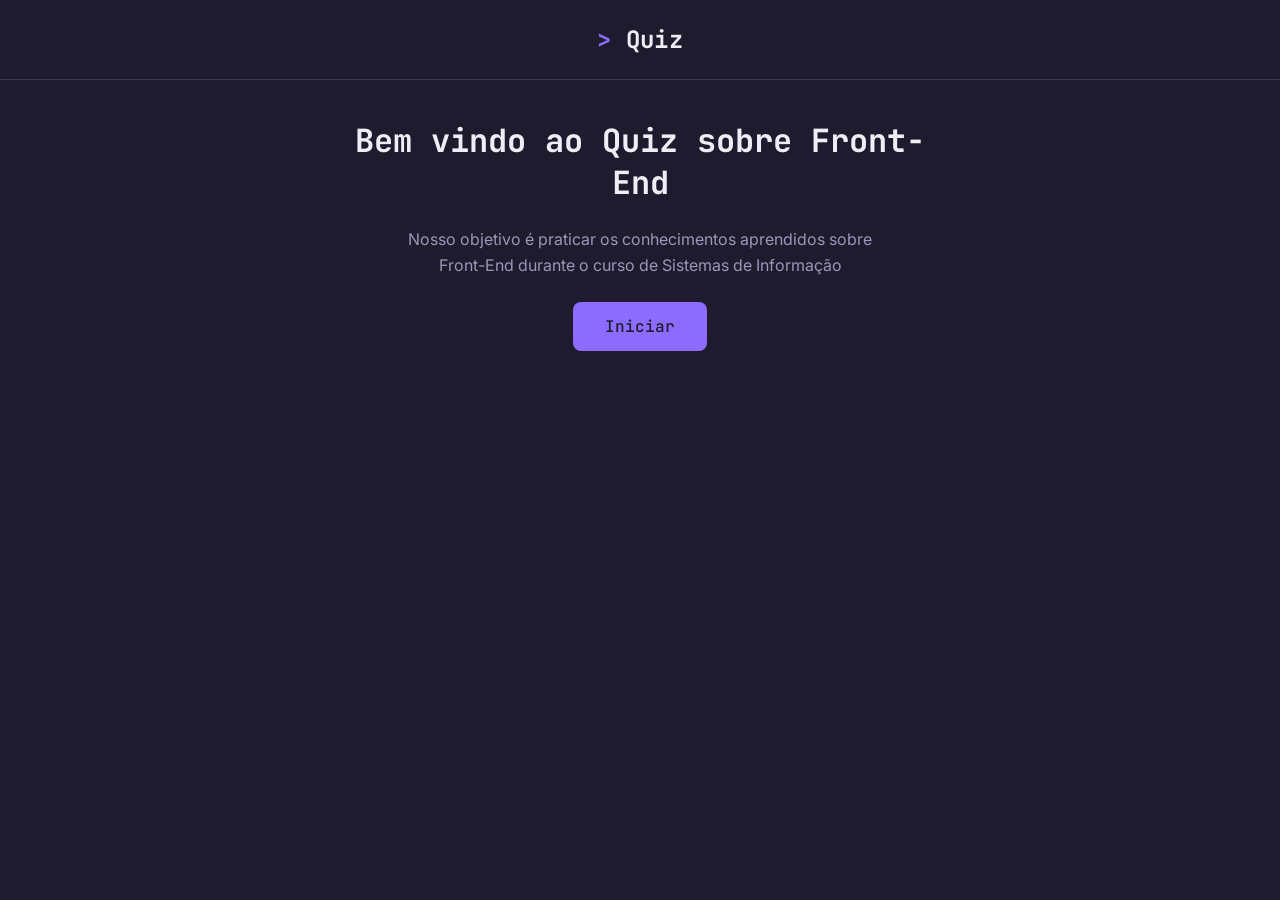
==== index.html @ 0540dd61 "Alpha 0.01 Arquivos que foram usados pra fazer o inicio do quiz" ====
<!DOCTYPE html>
<html lang="pt-BR">
<head>
    <meta charset="UTF-8">
    <meta name="viewport" content="width=device-width, initial-scale=1.0">
    <title>Quiz</title>
    <link rel="stylesheet" href="main.css">
</head>
<body>
    <header>
        <h1>Quiz</h1>
    </header>
    <main>
        <h1>Bem vindo ao Quiz sobre Front-End</h1>
        <p>Nosso objetivo é praticar os conhecimentos aprendidos sobre Front-End durante o curso de Sistemas de Informação</p>
        <button id="start-btn">Iniciar</button>
    </main>

    <script src="script.js"></script>
</body>
</html>
---- main.css ----
@import url('https://fonts.googleapis.com/css2?family=JetBrains+Mono:wght@400;500;700&family=Inter:wght@400;500;600;700&display=swap');

:root {
    --bg: #1E1B2E;
    --surface: #262238;
    --surface-2: #322C4A;
    --border: #3D3656;
    --text: #F0EDF7;
    --muted: #9C96B8;
    --accent: #8B6CFF;
    --accent-dim: #6247C9;
    --correct: #4ADE80;
    --wrong: #FB7185;
    --font-mono: 'JetBrains Mono', 'Courier New', monospace;
    --font-sans: 'Inter', 'Arial', sans-serif;
}

* {
    box-sizing: border-box;
    margin: 0;
    padding: 0;
}

body {
    background: var(--bg);
    color: var(--text);
    font-family: var(--font-sans);
    min-height: 100vh;
    display: flex;
    flex-direction: column;
    align-items: center;
}

/* ---------- Header ---------- */

header {
    width: 100%;
    padding: 1.5rem 1rem;
    text-align: center;
    border-bottom: 1px solid var(--border);
}

header h1 {
    font-family: var(--font-mono);
    font-size: 1.5rem;
    letter-spacing: 0.02em;
}

header h1::before {
    content: "> ";
    color: var(--accent);
}

/* ---------- Layout base ---------- */

main {
    width: 100%;
    max-width: 640px;
    padding: 2.5rem 1.25rem;
    display: flex;
    flex-direction: column;
    align-items: center;
    gap: 1.5rem;
    text-align: center;
    flex: 1;
}

/* ---------- Landing page (index.html) ---------- */

main h1 {
    font-family: var(--font-mono);
    font-size: 2rem;
    line-height: 1.3;
}

main > p {
    color: var(--muted);
    font-size: 1rem;
    line-height: 1.6;
    max-width: 480px;
}

button {
    font-family: var(--font-mono);
    font-size: 1rem;
    font-weight: 500;
    color: var(--bg);
    background: var(--accent);
    border: none;
    border-radius: 8px;
    padding: 0.85rem 2rem;
    cursor: pointer;
    transition: background 0.15s ease, transform 0.1s ease;
}

button:hover {
    background: #A084FF;
}

button:active {
    transform: scale(0.97);
}

button:focus-visible {
    outline: 2px solid var(--accent);
    outline-offset: 3px;
}

/* ---------- Progress bar (quiz) ---------- */

.progress-track {
    width: 100%;
    max-width: 480px;
    display: flex;
    flex-direction: column;
    gap: 0.4rem;
}

.progress-label {
    font-family: var(--font-mono);
    font-size: 0.8rem;
    color: var(--muted);
    display: flex;
    justify-content: space-between;
}

.progress-bar {
    width: 100%;
    height: 6px;
    background: var(--surface-2);
    border-radius: 999px;
    overflow: hidden;
}

.progress-fill {
    height: 100%;
    background: var(--accent);
    border-radius: 999px;
    transition: width 0.3s ease;
}

/* ---------- Question card ---------- */

.quiz-card {
    width: 100%;
    max-width: 480px;
    background: var(--surface);
    border: 1px solid var(--border);
    border-radius: 12px;
    padding: 1.75rem;
    text-align: left;
    display: flex;
    flex-direction: column;
    gap: 1.25rem;
}

.question-eyebrow {
    font-family: var(--font-mono);
    font-size: 0.75rem;
    color: var(--accent);
    text-transform: uppercase;
    letter-spacing: 0.08em;
}

.question-text {
    font-size: 1.15rem;
    font-weight: 600;
    line-height: 1.5;
}

/* ---------- Options ---------- */

.options-list {
    display: flex;
    flex-direction: column;
    gap: 0.6rem;
}

.option {
    display: flex;
    align-items: center;
    gap: 0.75rem;
    width: 100%;
    text-align: left;
    background: var(--surface-2);
    color: var(--text);
    border: 1px solid var(--border);
    border-left: 3px solid transparent;
    border-radius: 6px;
    padding: 0.75rem 1rem;
    font-family: var(--font-sans);
    font-size: 0.95rem;
    cursor: pointer;
    transition: border-color 0.15s ease, background 0.15s ease;
}

.option:hover:not(:disabled) {
    border-left-color: var(--accent);
    background: #392F57;
}

.option:focus-visible {
    outline: 2px solid var(--accent);
    outline-offset: 2px;
}

.option .tag {
    font-family: var(--font-mono);
    color: var(--muted);
    font-size: 0.85rem;
    flex-shrink: 0;
}

.option:disabled {
    cursor: default;
}

.option.correct {
    border-left-color: var(--correct);
    background: rgba(74, 222, 128, 0.12);
}

.option.correct .tag {
    color: var(--correct);
}

.option.wrong {
    border-left-color: var(--wrong);
    background: rgba(251, 113, 133, 0.12);
}

.option.wrong .tag {
    color: var(--wrong);
}

/* ---------- Feedback line (comment-style) ---------- */

.feedback {
    font-family: var(--font-mono);
    font-size: 0.85rem;
    min-height: 1.2rem;
}

.feedback::before {
    content: "// ";
    color: var(--muted);
}

.feedback.correct {
    color: var(--correct);
}

.feedback.wrong {
    color: var(--wrong);
}

.next-btn {
    align-self: flex-end;
}

.next-btn:disabled {
    background: var(--surface-2);
    color: var(--muted);
    cursor: not-allowed;
}

/* ---------- Results screen ---------- */

.results-card {
    width: 100%;
    max-width: 480px;
    background: var(--surface);
    border: 1px solid var(--border);
    border-radius: 12px;
    padding: 2rem;
    display: flex;
    flex-direction: column;
    align-items: center;
    gap: 1rem;
    text-align: center;
}

.results-score {
    font-family: var(--font-mono);
    font-size: 2.5rem;
    color: var(--accent);
}

.results-message {
    color: var(--muted);
}

/* ---------- Responsive ---------- */

@media (max-width: 480px) {
    main h1 {
        font-size: 1.5rem;
    }

    .quiz-card {
        padding: 1.25rem;
    }
}
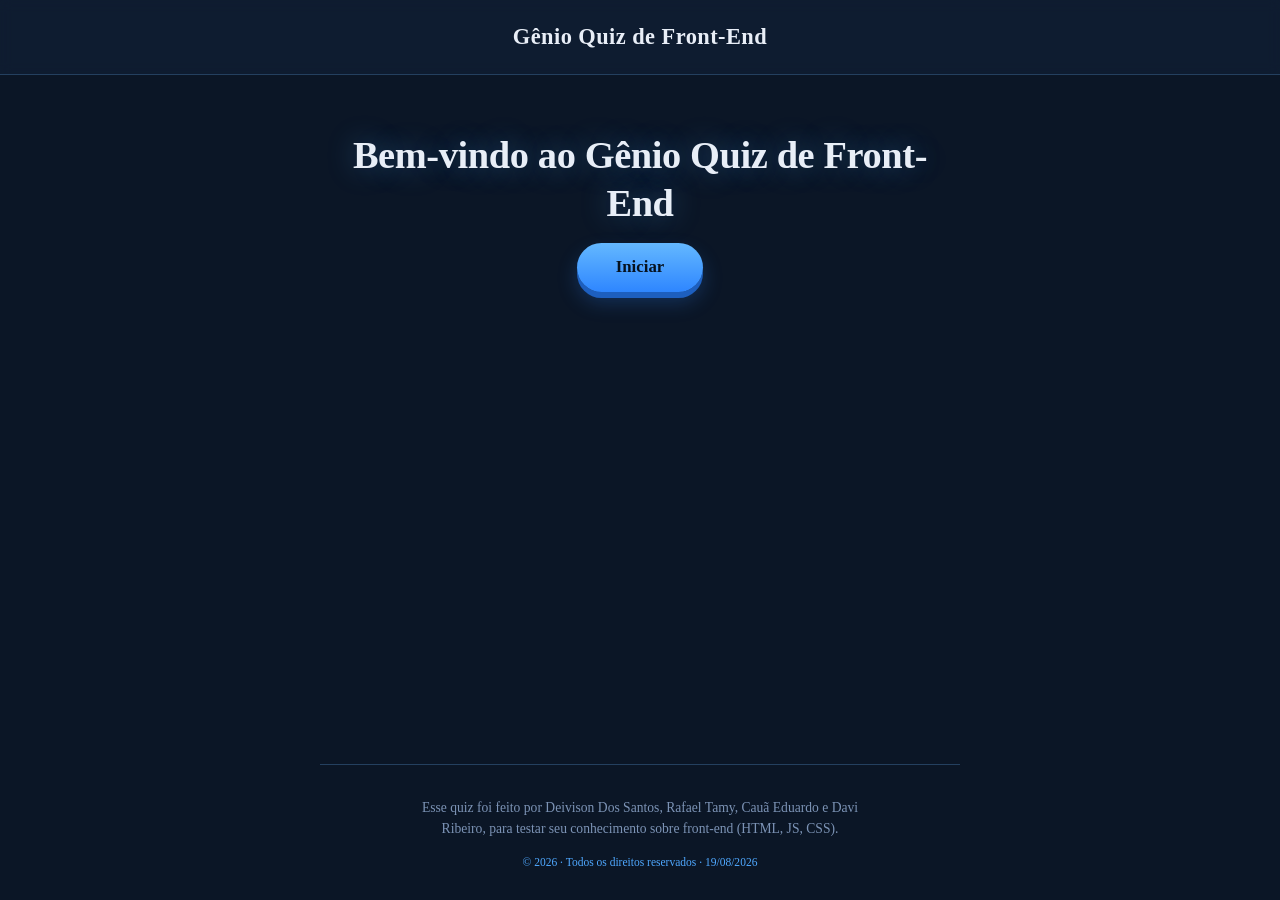
==== commit 734270e8: "Foi feito o sistema de limite de erros do quiz e melhorado a parte de resultados" ====
--- a/index.html
+++ b/index.html
@@ -3,18 +3,28 @@
 <head>
     <meta charset="UTF-8">
     <meta name="viewport" content="width=device-width, initial-scale=1.0">
-    <title>Quiz</title>
+    <title>Gênio Quiz de Front-End</title>
     <link rel="stylesheet" href="main.css">
 </head>
 <body>
     <header>
-        <h1>Quiz</h1>
+        <h1>Gênio Quiz de Front-End</h1>
     </header>
+
     <main>
-        <h1>Bem vindo ao Quiz sobre Front-End</h1>
-        <p>Nosso objetivo é praticar os conhecimentos aprendidos sobre Front-End durante o curso de Sistemas de Informação</p>
-        <button id="start-btn">Iniciar</button>
+        <div class="hero">
+            <h1>Bem-vindo ao Gênio Quiz de Front-End</h1>
+            <button id="start-btn">Iniciar</button>
+        </div>
     </main>
+
+    <footer>
+        <p class="footer-description">
+            Esse quiz foi feito por Deivison Dos Santos, Rafael Tamy, Cauã Eduardo e Davi Ribeiro,
+            para testar seu conhecimento sobre front-end (HTML, JS, CSS).
+        </p>
+        <p class="footer-rights">© 2026 · Todos os direitos reservados · 19/08/2026</p>
+    </footer>
 
     <script src="script.js"></script>
 </body>
--- a/main.css
+++ b/main.css
@@ -1,18 +1,20 @@
-@import url('https://fonts.googleapis.com/css2?family=JetBrains+Mono:wght@400;500;700&family=Inter:wght@400;500;600;700&display=swap');
-
 :root {
-    --bg: #1E1B2E;
-    --surface: #262238;
-    --surface-2: #322C4A;
-    --border: #3D3656;
-    --text: #F0EDF7;
-    --muted: #9C96B8;
-    --accent: #8B6CFF;
-    --accent-dim: #6247C9;
+    --bg: #0B1626;
+    --surface: #12233B;
+    --surface-2: #1A2F4D;
+    --surface-3: #223A5E;
+    --border: #24405F;
+    --text: #E8EEF7;
+    --muted: #7C93B5;
+    --accent: #4FA8FF;
+    --accent-strong: #2E86FF;
     --correct: #4ADE80;
+    --correct-dim: rgba(74, 222, 128, 0.14);
     --wrong: #FB7185;
-    --font-mono: 'JetBrains Mono', 'Courier New', monospace;
-    --font-sans: 'Inter', 'Arial', sans-serif;
+    --wrong-dim: rgba(251, 113, 133, 0.14);
+    --font-sans: 'Times New Roman', Times, serif;
+    --font-mono: 'Times New Roman', Times, serif;
+    --font-display: 'Times New Roman', Times, serif;
 }
 
 * {
@@ -21,7 +23,19 @@
     padding: 0;
 }
 
+/* Garante que elementos com o atributo [hidden] fiquem realmente escondidos,
+   mesmo quando a classe do elemento define display:flex/grid. Sem essa regra
+   o CSS do componente vence o atributo e os dois blocos aparecem juntos. */
+[hidden] {
+    display: none !important;
+}
+
+html {
+    scroll-behavior: smooth;
+}
+
 body {
+    position: relative;
     background: var(--bg);
     color: var(--text);
     font-family: var(--font-sans);
@@ -29,6 +43,7 @@
     display: flex;
     flex-direction: column;
     align-items: center;
+    overflow-x: hidden;
 }
 
 /* ---------- Header ---------- */
@@ -38,17 +53,14 @@
     padding: 1.5rem 1rem;
     text-align: center;
     border-bottom: 1px solid var(--border);
+    background: rgba(18, 35, 59, 0.5);
+    backdrop-filter: blur(6px);
 }
 
 header h1 {
     font-family: var(--font-mono);
-    font-size: 1.5rem;
+    font-size: 1.4rem;
     letter-spacing: 0.02em;
-}
-
-header h1::before {
-    content: "> ";
-    color: var(--accent);
 }
 
 /* ---------- Layout base ---------- */
@@ -65,40 +77,61 @@
     flex: 1;
 }
 
-/* ---------- Landing page (index.html) ---------- */
+/* ---------- Hero (index.html) ---------- */
+
+.hero {
+    position: relative;
+    display: flex;
+    flex-direction: column;
+    align-items: center;
+    gap: 1rem;
+    padding: 1rem 0 0.5rem;
+}
 
 main h1 {
-    font-family: var(--font-mono);
-    font-size: 2rem;
-    line-height: 1.3;
+    font-family: var(--font-display);
+    font-weight: 700;
+    font-size: 2.4rem;
+    line-height: 1.25;
+    letter-spacing: -0.01em;
+    text-shadow: 0 0 28px rgba(79, 168, 255, 0.35);
 }
 
 main > p {
     color: var(--muted);
     font-size: 1rem;
-    line-height: 1.6;
+    line-height: 1.65;
     max-width: 480px;
 }
 
+.credits-line {
+    font-family: var(--font-mono);
+    font-size: 0.8rem;
+    color: var(--accent);
+}
+
 button {
-    font-family: var(--font-mono);
-    font-size: 1rem;
-    font-weight: 500;
-    color: var(--bg);
-    background: var(--accent);
+    font-family: var(--font-display);
+    font-weight: 600;
+    font-size: 1.05rem;
+    color: #06121F;
+    background: linear-gradient(180deg, #64B8FF 0%, var(--accent-strong) 100%);
     border: none;
-    border-radius: 8px;
-    padding: 0.85rem 2rem;
+    border-radius: 999px;
+    padding: 0.9rem 2.4rem;
     cursor: pointer;
-    transition: background 0.15s ease, transform 0.1s ease;
+    box-shadow: 0 6px 0 #1D5FBF, 0 10px 20px rgba(46, 134, 255, 0.25);
+    transition: transform 0.15s ease, box-shadow 0.15s ease;
 }
 
 button:hover {
-    background: #A084FF;
+    transform: translateY(-2px);
+    box-shadow: 0 8px 0 #1D5FBF, 0 14px 24px rgba(46, 134, 255, 0.3);
 }
 
 button:active {
-    transform: scale(0.97);
+    transform: translateY(2px);
+    box-shadow: 0 3px 0 #1D5FBF, 0 6px 14px rgba(46, 134, 255, 0.25);
 }
 
 button:focus-visible {
@@ -106,39 +139,6 @@
     outline-offset: 3px;
 }
 
-/* ---------- Progress bar (quiz) ---------- */
-
-.progress-track {
-    width: 100%;
-    max-width: 480px;
-    display: flex;
-    flex-direction: column;
-    gap: 0.4rem;
-}
-
-.progress-label {
-    font-family: var(--font-mono);
-    font-size: 0.8rem;
-    color: var(--muted);
-    display: flex;
-    justify-content: space-between;
-}
-
-.progress-bar {
-    width: 100%;
-    height: 6px;
-    background: var(--surface-2);
-    border-radius: 999px;
-    overflow: hidden;
-}
-
-.progress-fill {
-    height: 100%;
-    background: var(--accent);
-    border-radius: 999px;
-    transition: width 0.3s ease;
-}
-
 /* ---------- Question card ---------- */
 
 .quiz-card {
@@ -146,12 +146,40 @@
     max-width: 480px;
     background: var(--surface);
     border: 1px solid var(--border);
-    border-radius: 12px;
+    border-radius: 16px;
     padding: 1.75rem;
     text-align: left;
     display: flex;
     flex-direction: column;
     gap: 1.25rem;
+    box-shadow: 0 12px 30px rgba(0, 0, 0, 0.25);
+}
+
+.quiz-card.flash-correct {
+    animation: flashCorrect 0.6s ease;
+}
+
+.quiz-card.flash-wrong {
+    animation: flashWrong 0.6s ease;
+}
+
+@keyframes flashCorrect {
+    0% { box-shadow: 0 12px 30px rgba(0, 0, 0, 0.25); }
+    30% { box-shadow: 0 0 0 4px var(--correct-dim), 0 12px 30px rgba(0, 0, 0, 0.25); }
+    100% { box-shadow: 0 12px 30px rgba(0, 0, 0, 0.25); }
+}
+
+@keyframes flashWrong {
+    0% { box-shadow: 0 12px 30px rgba(0, 0, 0, 0.25); }
+    30% { box-shadow: 0 0 0 4px var(--wrong-dim), 0 12px 30px rgba(0, 0, 0, 0.25); }
+    100% { box-shadow: 0 12px 30px rgba(0, 0, 0, 0.25); }
+}
+
+.question-meta {
+    display: flex;
+    align-items: center;
+    justify-content: space-between;
+    gap: 1rem;
 }
 
 .question-eyebrow {
@@ -162,8 +190,16 @@
     letter-spacing: 0.08em;
 }
 
+.question-stats {
+    font-family: var(--font-mono);
+    font-size: 0.75rem;
+    color: var(--muted);
+    white-space: nowrap;
+}
+
 .question-text {
-    font-size: 1.15rem;
+    font-family: var(--font-display);
+    font-size: 1.2rem;
     font-weight: 600;
     line-height: 1.5;
 }
@@ -185,18 +221,20 @@
     background: var(--surface-2);
     color: var(--text);
     border: 1px solid var(--border);
-    border-left: 3px solid transparent;
-    border-radius: 6px;
-    padding: 0.75rem 1rem;
+    border-radius: 12px;
+    padding: 0.8rem 1.1rem;
     font-family: var(--font-sans);
+    font-weight: 500;
     font-size: 0.95rem;
     cursor: pointer;
-    transition: border-color 0.15s ease, background 0.15s ease;
+    box-shadow: 0 1px 0 rgba(255, 255, 255, 0.02) inset;
+    transition: transform 0.15s ease, background 0.15s ease, border-color 0.15s ease, box-shadow 0.15s ease;
 }
 
 .option:hover:not(:disabled) {
-    border-left-color: var(--accent);
-    background: #392F57;
+    border-color: var(--accent);
+    background: var(--surface-3);
+    transform: translateY(-2px);
 }
 
 .option:focus-visible {
@@ -215,9 +253,14 @@
     cursor: default;
 }
 
+.option:disabled:not(.correct):not(.wrong) {
+    opacity: 0.5;
+}
+
 .option.correct {
-    border-left-color: var(--correct);
-    background: rgba(74, 222, 128, 0.12);
+    border-color: var(--correct);
+    background: var(--correct-dim);
+    animation: popIn 0.3s ease;
 }
 
 .option.correct .tag {
@@ -225,25 +268,50 @@
 }
 
 .option.wrong {
-    border-left-color: var(--wrong);
-    background: rgba(251, 113, 133, 0.12);
+    border-color: var(--wrong);
+    background: var(--wrong-dim);
+    animation: popIn 0.3s ease;
 }
 
 .option.wrong .tag {
     color: var(--wrong);
 }
 
-/* ---------- Feedback line (comment-style) ---------- */
+.option-icon {
+    margin-left: auto;
+    font-weight: 700;
+    font-size: 1.05rem;
+}
+
+.option.correct .option-icon {
+    color: var(--correct);
+}
+
+.option.wrong .option-icon {
+    color: var(--wrong);
+}
+
+@keyframes popIn {
+    0% { transform: scale(0.96); }
+    50% { transform: scale(1.02); }
+    100% { transform: scale(1); }
+}
+
+/* ---------- Feedback line ---------- */
 
 .feedback {
-    font-family: var(--font-mono);
-    font-size: 0.85rem;
-    min-height: 1.2rem;
-}
-
-.feedback::before {
-    content: "// ";
-    color: var(--muted);
+    display: flex;
+    align-items: center;
+    gap: 0.5rem;
+    font-family: var(--font-mono);
+    font-size: 0.9rem;
+    font-weight: 500;
+    min-height: 1.4rem;
+}
+
+.feedback .feedback-icon {
+    font-size: 1.1rem;
+    animation: popIn 0.3s ease;
 }
 
 .feedback.correct {
@@ -256,12 +324,16 @@
 
 .next-btn {
     align-self: flex-end;
+    padding: 0.7rem 1.8rem;
+    font-size: 0.95rem;
 }
 
 .next-btn:disabled {
     background: var(--surface-2);
     color: var(--muted);
+    box-shadow: none;
     cursor: not-allowed;
+    transform: none;
 }
 
 /* ---------- Results screen ---------- */
@@ -271,33 +343,68 @@
     max-width: 480px;
     background: var(--surface);
     border: 1px solid var(--border);
-    border-radius: 12px;
-    padding: 2rem;
+    border-radius: 16px;
+    padding: 2.25rem;
     display: flex;
     flex-direction: column;
     align-items: center;
     gap: 1rem;
     text-align: center;
+    box-shadow: 0 12px 30px rgba(0, 0, 0, 0.25);
+}
+
+.results-score.game-over {
+    color: var(--wrong);
 }
 
 .results-score {
-    font-family: var(--font-mono);
-    font-size: 2.5rem;
+    font-family: var(--font-display);
+    font-weight: 700;
+    font-size: 2.75rem;
     color: var(--accent);
 }
 
 .results-message {
     color: var(--muted);
+}
+
+/* ---------- Footer ---------- */
+
+footer {
+    width: 100%;
+    max-width: 640px;
+    padding: 2rem 1.25rem 2rem;
+    text-align: center;
+    border-top: 1px solid var(--border);
+    display: flex;
+    flex-direction: column;
+    align-items: center;
+    gap: 1rem;
+}
+
+.footer-description {
+    max-width: 480px;
+    font-family: var(--font-sans);
+    font-size: 0.85rem;
+    color: var(--muted);
+    line-height: 1.6;
+}
+
+.footer-rights {
+    font-family: var(--font-mono);
+    font-size: 0.72rem;
+    color: var(--accent);
 }
 
 /* ---------- Responsive ---------- */
 
 @media (max-width: 480px) {
     main h1 {
-        font-size: 1.5rem;
+        font-size: 1.9rem;
     }
 
-    .quiz-card {
+    .quiz-card,
+    .results-card {
         padding: 1.25rem;
     }
 }
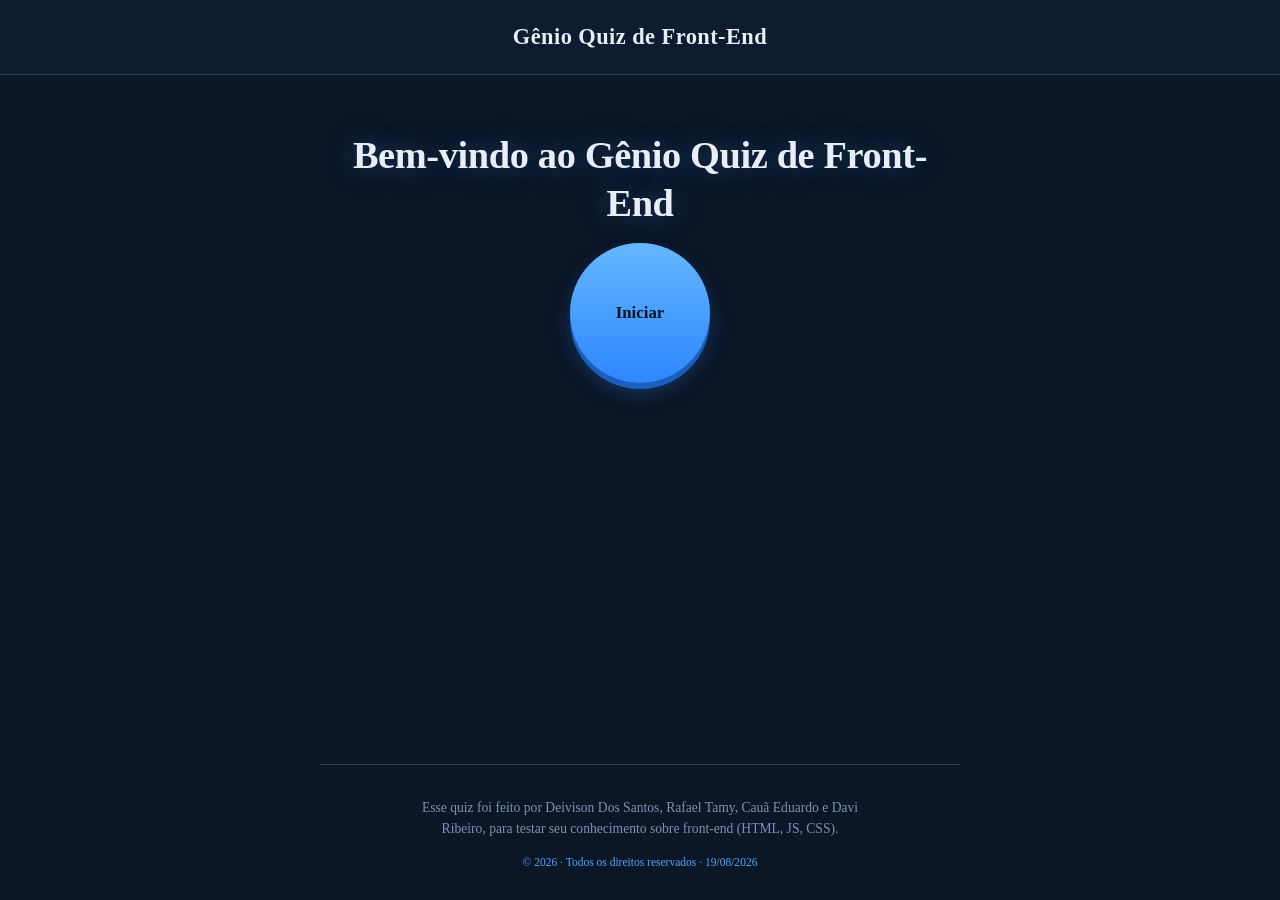
==== commit 13187508: "chore: organizando estrutura de pastas" ====
--- a/index.html
+++ b/index.html
@@ -4,7 +4,7 @@
     <meta charset="UTF-8">
     <meta name="viewport" content="width=device-width, initial-scale=1.0">
     <title>Gênio Quiz de Front-End</title>
-    <link rel="stylesheet" href="main.css">
+    <link rel="stylesheet" href="style/main.css">
 </head>
 <body>
     <header>
@@ -26,6 +26,6 @@
         <p class="footer-rights">© 2026 · Todos os direitos reservados · 19/08/2026</p>
     </footer>
 
-    <script src="script.js"></script>
+    <script src="script/script.js"></script>
 </body>
 </html>
--- a/style/main.css
+++ b/style/main.css
@@ -0,0 +1,425 @@
+:root {
+    --bg: #0B1626;
+    --surface: #12233B;
+    --surface-2: #1A2F4D;
+    --surface-3: #223A5E;
+    --border: #24405F;
+    --text: #E8EEF7;
+    --muted: #7C93B5;
+    --accent: #4FA8FF;
+    --accent-strong: #2E86FF;
+    --correct: #4ADE80;
+    --correct-dim: rgba(74, 222, 128, 0.14);
+    --wrong: #FB7185;
+    --wrong-dim: rgba(251, 113, 133, 0.14);
+    --font-sans: 'Times New Roman', Times, serif;
+    --font-mono: 'Times New Roman', Times, serif;
+    --font-display: 'Times New Roman', Times, serif;
+}
+
+* {
+    box-sizing: border-box;
+    margin: 0;
+    padding: 0;
+}
+
+[hidden] {
+    display: none !important;
+}
+
+html {
+    scroll-behavior: smooth;
+}
+
+body {
+    position: relative;
+    background: var(--bg);
+    color: var(--text);
+    font-family: var(--font-sans);
+    min-height: 100vh;
+    display: flex;
+    flex-direction: column;
+    align-items: center;
+    overflow-x: hidden;
+}
+
+header {
+    width: 100%;
+    padding: 1.5rem 1rem;
+    text-align: center;
+    border-bottom: 1px solid var(--border);
+    background: rgba(18, 35, 59, 0.5);
+    backdrop-filter: blur(6px);
+}
+
+header h1 {
+    font-family: var(--font-mono);
+    font-size: 1.4rem;
+    letter-spacing: 0.02em;
+}
+
+main {
+    width: 100%;
+    max-width: 640px;
+    padding: 2.5rem 1.25rem;
+    display: flex;
+    flex-direction: column;
+    align-items: center;
+    gap: 1.5rem;
+    text-align: center;
+    flex: 1;
+}
+
+.hero {
+    position: relative;
+    display: flex;
+    flex-direction: column;
+    align-items: center;
+    gap: 1rem;
+    padding: 1rem 0 0.5rem;
+}
+
+main h1 {
+    font-family: var(--font-display);
+    font-weight: 700;
+    font-size: 2.4rem;
+    line-height: 1.25;
+    letter-spacing: -0.01em;
+    text-shadow: 0 0 28px rgba(79, 168, 255, 0.35);
+}
+
+main > p {
+    color: var(--muted);
+    font-size: 1rem;
+    line-height: 1.65;
+    max-width: 480px;
+}
+
+.credits-line {
+    font-family: var(--font-mono);
+    font-size: 0.8rem;
+    color: var(--accent);
+}
+
+button {
+    font-family: var(--font-display);
+    font-weight: 600;
+    font-size: 1.05rem;
+    color: #06121F;
+    background: linear-gradient(180deg, #64B8FF 0%, var(--accent-strong) 100%);
+    border: none;
+    border-radius: 999px;
+    padding: 0.9rem 2.4rem;
+    cursor: pointer;
+    box-shadow: 0 6px 0 #1D5FBF, 0 10px 20px rgba(46, 134, 255, 0.25);
+    transition: transform 0.15s ease, box-shadow 0.15s ease;
+}
+
+button:hover {
+    transform: translateY(-2px);
+    box-shadow: 0 8px 0 #1D5FBF, 0 14px 24px rgba(46, 134, 255, 0.3);
+}
+
+button:active {
+    transform: translateY(2px);
+    box-shadow: 0 3px 0 #1D5FBF, 0 6px 14px rgba(46, 134, 255, 0.25);
+}
+
+button:focus-visible {
+    outline: 2px solid var(--accent);
+    outline-offset: 3px;
+}
+
+#start-btn {
+    width: 140px;
+    height: 140px;
+    padding: 0;
+    border-radius: 50%;
+    display: flex;
+    align-items: center;
+    justify-content: center;
+    font-size: 1.05rem;
+    background: linear-gradient(180deg, #64B8FF 0%, var(--accent-strong) 100%);
+    box-shadow: 0 6px 0 #1D5FBF, 0 10px 20px rgba(46, 134, 255, 0.25);
+}
+
+#start-btn:hover {
+    transform: translateY(-2px);
+    box-shadow: 0 8px 0 #1D5FBF, 0 14px 24px rgba(46, 134, 255, 0.3);
+}
+
+#start-btn:active {
+    transform: translateY(2px);
+    box-shadow: 0 3px 0 #1D5FBF, 0 6px 14px rgba(46, 134, 255, 0.25);
+}
+
+#start-btn:focus-visible {
+    outline: 2px solid var(--accent);
+    outline-offset: 4px;
+}
+
+@media (max-width: 420px) {
+    #start-btn {
+        width: 120px;
+        height: 120px;
+        font-size: 0.95rem;
+    }
+}
+
+.quiz-card {
+    width: 100%;
+    max-width: 480px;
+    background: var(--surface);
+    border: 1px solid var(--border);
+    border-radius: 16px;
+    padding: 1.75rem;
+    text-align: left;
+    display: flex;
+    flex-direction: column;
+    gap: 1.25rem;
+    box-shadow: 0 12px 30px rgba(0, 0, 0, 0.25);
+}
+
+.quiz-card.flash-correct {
+    animation: flashCorrect 0.6s ease;
+}
+
+.quiz-card.flash-wrong {
+    animation: flashWrong 0.6s ease;
+}
+
+@keyframes flashCorrect {
+    0% { box-shadow: 0 12px 30px rgba(0, 0, 0, 0.25); }
+    30% { box-shadow: 0 0 0 4px var(--correct-dim), 0 12px 30px rgba(0, 0, 0, 0.25); }
+    100% { box-shadow: 0 12px 30px rgba(0, 0, 0, 0.25); }
+}
+
+@keyframes flashWrong {
+    0% { box-shadow: 0 12px 30px rgba(0, 0, 0, 0.25); }
+    30% { box-shadow: 0 0 0 4px var(--wrong-dim), 0 12px 30px rgba(0, 0, 0, 0.25); }
+    100% { box-shadow: 0 12px 30px rgba(0, 0, 0, 0.25); }
+}
+
+.question-meta {
+    display: flex;
+    align-items: center;
+    justify-content: space-between;
+    gap: 1rem;
+}
+
+.question-eyebrow {
+    font-family: var(--font-mono);
+    font-size: 0.75rem;
+    color: var(--accent);
+    text-transform: uppercase;
+    letter-spacing: 0.08em;
+}
+
+.question-stats {
+    font-family: var(--font-mono);
+    font-size: 0.75rem;
+    color: var(--muted);
+    white-space: nowrap;
+}
+
+.question-text {
+    font-family: var(--font-display);
+    font-size: 1.2rem;
+    font-weight: 600;
+    line-height: 1.5;
+}
+
+.options-list {
+    display: flex;
+    flex-direction: column;
+    gap: 0.6rem;
+}
+
+.option {
+    display: flex;
+    align-items: center;
+    gap: 0.75rem;
+    width: 100%;
+    text-align: left;
+    background: var(--surface-2);
+    color: var(--text);
+    border: 1px solid var(--border);
+    border-radius: 12px;
+    padding: 0.8rem 1.1rem;
+    font-family: var(--font-sans);
+    font-weight: 500;
+    font-size: 0.95rem;
+    cursor: pointer;
+    box-shadow: 0 1px 0 rgba(255, 255, 255, 0.02) inset;
+    transition: transform 0.15s ease, background 0.15s ease, border-color 0.15s ease, box-shadow 0.15s ease;
+}
+
+.option:hover:not(:disabled) {
+    border-color: var(--accent);
+    background: var(--surface-3);
+    transform: translateY(-2px);
+}
+
+.option:focus-visible {
+    outline: 2px solid var(--accent);
+    outline-offset: 2px;
+}
+
+.option .tag {
+    font-family: var(--font-mono);
+    color: var(--muted);
+    font-size: 0.85rem;
+    flex-shrink: 0;
+}
+
+.option:disabled {
+    cursor: default;
+}
+
+.option:disabled:not(.correct):not(.wrong) {
+    opacity: 0.5;
+}
+
+.option.correct {
+    border-color: var(--correct);
+    background: var(--correct-dim);
+    animation: popIn 0.3s ease;
+}
+
+.option.correct .tag {
+    color: var(--correct);
+}
+
+.option.wrong {
+    border-color: var(--wrong);
+    background: var(--wrong-dim);
+    animation: popIn 0.3s ease;
+}
+
+.option.wrong .tag {
+    color: var(--wrong);
+}
+
+.option-icon {
+    margin-left: auto;
+    font-weight: 700;
+    font-size: 1.05rem;
+}
+
+.option.correct .option-icon {
+    color: var(--correct);
+}
+
+.option.wrong .option-icon {
+    color: var(--wrong);
+}
+
+@keyframes popIn {
+    0% { transform: scale(0.96); }
+    50% { transform: scale(1.02); }
+    100% { transform: scale(1); }
+}
+
+.feedback {
+    display: flex;
+    align-items: center;
+    gap: 0.5rem;
+    font-family: var(--font-mono);
+    font-size: 0.9rem;
+    font-weight: 500;
+    min-height: 1.4rem;
+}
+
+.feedback .feedback-icon {
+    font-size: 1.1rem;
+    animation: popIn 0.3s ease;
+}
+
+.feedback.correct {
+    color: var(--correct);
+}
+
+.feedback.wrong {
+    color: var(--wrong);
+}
+
+.next-btn {
+    align-self: flex-end;
+    padding: 0.7rem 1.8rem;
+    font-size: 0.95rem;
+}
+
+.next-btn:disabled {
+    background: var(--surface-2);
+    color: var(--muted);
+    box-shadow: none;
+    cursor: not-allowed;
+    transform: none;
+}
+
+.results-card {
+    width: 100%;
+    max-width: 480px;
+    background: var(--surface);
+    border: 1px solid var(--border);
+    border-radius: 16px;
+    padding: 2.25rem;
+    display: flex;
+    flex-direction: column;
+    align-items: center;
+    gap: 1rem;
+    text-align: center;
+    box-shadow: 0 12px 30px rgba(0, 0, 0, 0.25);
+}
+
+.results-score.game-over {
+    color: var(--wrong);
+}
+
+.results-score {
+    font-family: var(--font-display);
+    font-weight: 700;
+    font-size: 2.75rem;
+    color: var(--accent);
+}
+
+.results-message {
+    color: var(--muted);
+}
+
+footer {
+    width: 100%;
+    max-width: 640px;
+    padding: 2rem 1.25rem 2rem;
+    text-align: center;
+    border-top: 1px solid var(--border);
+    display: flex;
+    flex-direction: column;
+    align-items: center;
+    gap: 1rem;
+}
+
+.footer-description {
+    max-width: 480px;
+    font-family: var(--font-sans);
+    font-size: 0.85rem;
+    color: var(--muted);
+    line-height: 1.6;
+}
+
+.footer-rights {
+    font-family: var(--font-mono);
+    font-size: 0.72rem;
+    color: var(--accent);
+}
+
+@media (max-width: 480px) {
+    main h1 {
+        font-size: 1.9rem;
+    }
+
+    .quiz-card,
+    .results-card {
+        padding: 1.25rem;
+    }
+}
